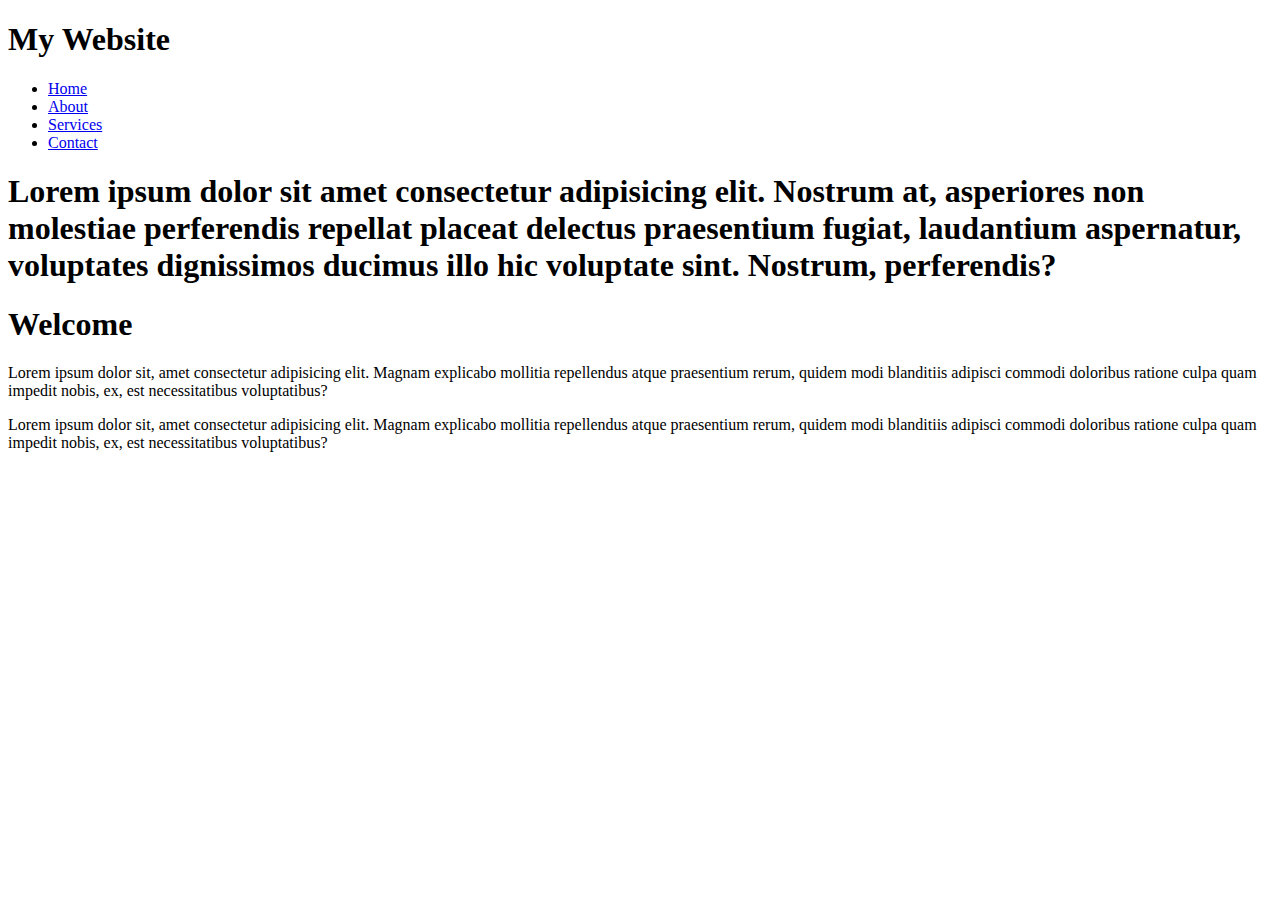
==== website/index.html @ 89949604 "Working on personal website" ====
<!DOCTYPE html>
<html lang="en">
  <head>
    <meta charset="UTF-8" />
    <meta name="viewport" content="width=device-width, initial-scale=1.0" />
    <meta http-equiv="X-UA-Compatible" content="ie=edge" />
    <title>My Personal Website</title>
  </head>
  <body>
    <header id="main-header">
      <div class="container">
        <h1>My Website</h1>
      </div>
    </header>

    <nav id="navbar">
      <div class="container">
        <ul>
          <li><a href="#">Home</a></li>
          <li><a href="#">About</a></li>
          <li><a href="#">Services</a></li>
          <li><a href="#">Contact</a></li>
        </ul>
      </div>
    </nav>
    <section id="showcase">
      <div class="container">
        <h1>
          Lorem ipsum dolor sit amet consectetur adipisicing elit. Nostrum at,
          asperiores non molestiae perferendis repellat placeat delectus
          praesentium fugiat, laudantium aspernatur, voluptates dignissimos
          ducimus illo hic voluptate sint. Nostrum, perferendis?
        </h1>
      </div>
    </section>
    <section id="main">
      <h1>Welcome</h1>
      <p>
        Lorem ipsum dolor sit, amet consectetur adipisicing elit. Magnam
        explicabo mollitia repellendus atque praesentium rerum, quidem modi
        blanditiis adipisci commodi doloribus ratione culpa quam impedit nobis,
        ex, est necessitatibus voluptatibus?
      </p>
    </section>
    <aside id="sidebar">
      <p>
        Lorem ipsum dolor sit, amet consectetur adipisicing elit. Magnam
        explicabo mollitia repellendus atque praesentium rerum, quidem modi
        blanditiis adipisci commodi doloribus ratione culpa quam impedit nobis,
        ex, est necessitatibus voluptatibus?
      </p>
    </aside>
  </body>
</html>
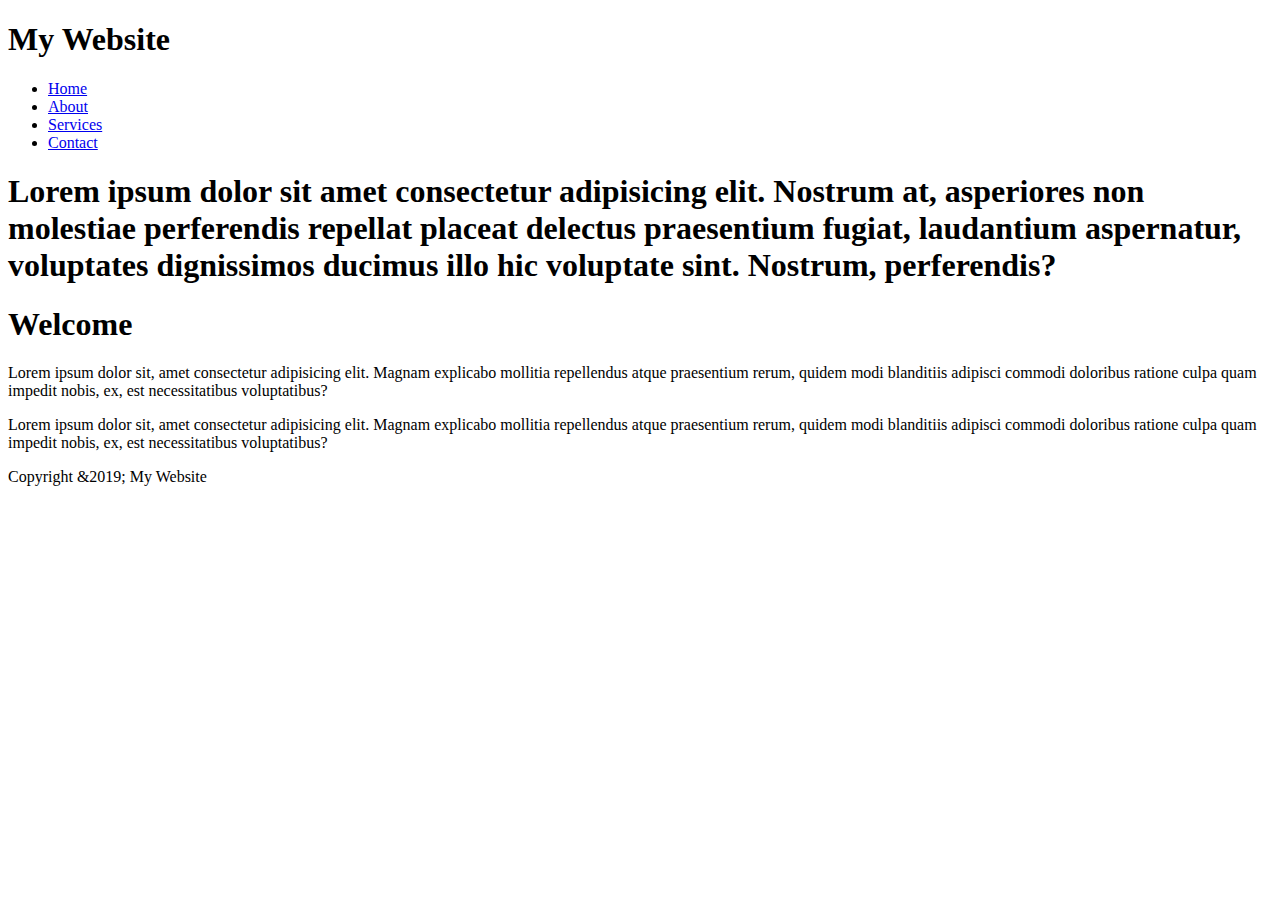
==== commit 19da5ce9: "more changes" ====
--- a/website/index.html
+++ b/website/index.html
@@ -32,6 +32,7 @@
           ducimus illo hic voluptate sint. Nostrum, perferendis?
         </h1>
       </div>
+      <div>
     </section>
     <section id="main">
       <h1>Welcome</h1>
@@ -42,6 +43,7 @@
         ex, est necessitatibus voluptatibus?
       </p>
     </section>
+  </div>
     <aside id="sidebar">
       <p>
         Lorem ipsum dolor sit, amet consectetur adipisicing elit. Magnam
@@ -50,5 +52,8 @@
         ex, est necessitatibus voluptatibus?
       </p>
     </aside>
+    <footer id="main-footer">
+      <p>Copyright &2019; My Website</p>
+    </footer>
   </body>
 </html>
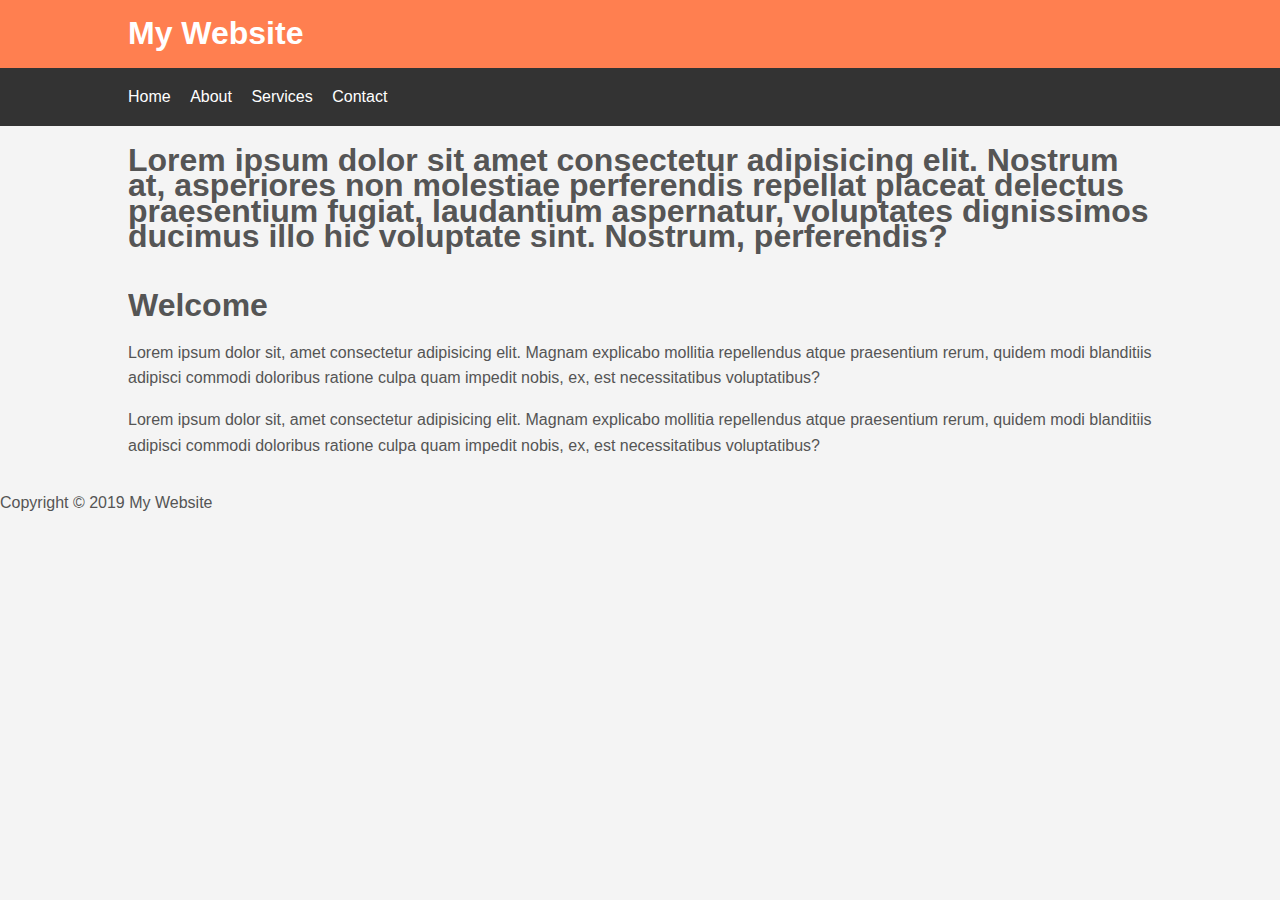
==== commit 9d901fad: "added css style to personal webpage" ====
--- a/website/index.html
+++ b/website/index.html
@@ -5,6 +5,7 @@
     <meta name="viewport" content="width=device-width, initial-scale=1.0" />
     <meta http-equiv="X-UA-Compatible" content="ie=edge" />
     <title>My Personal Website</title>
+    <link rel="stylesheet" type="text/css" href="style.css" />
   </head>
   <body>
     <header id="main-header">
@@ -32,28 +33,28 @@
           ducimus illo hic voluptate sint. Nostrum, perferendis?
         </h1>
       </div>
-      <div>
     </section>
-    <section id="main">
-      <h1>Welcome</h1>
-      <p>
-        Lorem ipsum dolor sit, amet consectetur adipisicing elit. Magnam
-        explicabo mollitia repellendus atque praesentium rerum, quidem modi
-        blanditiis adipisci commodi doloribus ratione culpa quam impedit nobis,
-        ex, est necessitatibus voluptatibus?
-      </p>
-    </section>
-  </div>
-    <aside id="sidebar">
-      <p>
-        Lorem ipsum dolor sit, amet consectetur adipisicing elit. Magnam
-        explicabo mollitia repellendus atque praesentium rerum, quidem modi
-        blanditiis adipisci commodi doloribus ratione culpa quam impedit nobis,
-        ex, est necessitatibus voluptatibus?
-      </p>
-    </aside>
+    <div class="container">
+      <section id="main">
+        <h1>Welcome</h1>
+        <p>
+          Lorem ipsum dolor sit, amet consectetur adipisicing elit. Magnam
+          explicabo mollitia repellendus atque praesentium rerum, quidem modi
+          blanditiis adipisci commodi doloribus ratione culpa quam impedit
+          nobis, ex, est necessitatibus voluptatibus?
+        </p>
+      </section>
+      <aside id="sidebar">
+        <p>
+          Lorem ipsum dolor sit, amet consectetur adipisicing elit. Magnam
+          explicabo mollitia repellendus atque praesentium rerum, quidem modi
+          blanditiis adipisci commodi doloribus ratione culpa quam impedit
+          nobis, ex, est necessitatibus voluptatibus?
+        </p>
+      </aside>
+    </div>
     <footer id="main-footer">
-      <p>Copyright &2019; My Website</p>
+      <p>Copyright &copy; 2019 My Website</p>
     </footer>
   </body>
 </html>
--- a/website/style.css
+++ b/website/style.css
@@ -0,0 +1,39 @@
+body {
+  background-color: #f4f4f4;
+  color: #555;
+  font-family: Arial, Helvetica, sans-seif;
+  font-size: 16px;
+  line-height: 1.6em;
+  margin: 0;
+}
+
+.container {
+  width: 80%;
+  margin: auto;
+  overflow: hidden;
+}
+
+#main-header {
+  background-color: coral;
+  color: #fff;
+}
+
+#navbar {
+  background-color: #333;
+  color: #fff;
+}
+
+#navbar ul {
+  padding: 0;
+  list-style: none;
+}
+
+#navbar li {
+  display: inline;
+}
+
+#navbar a {
+  color: #fff;
+  text-decoration: none;
+  padding-right: 15px;
+}
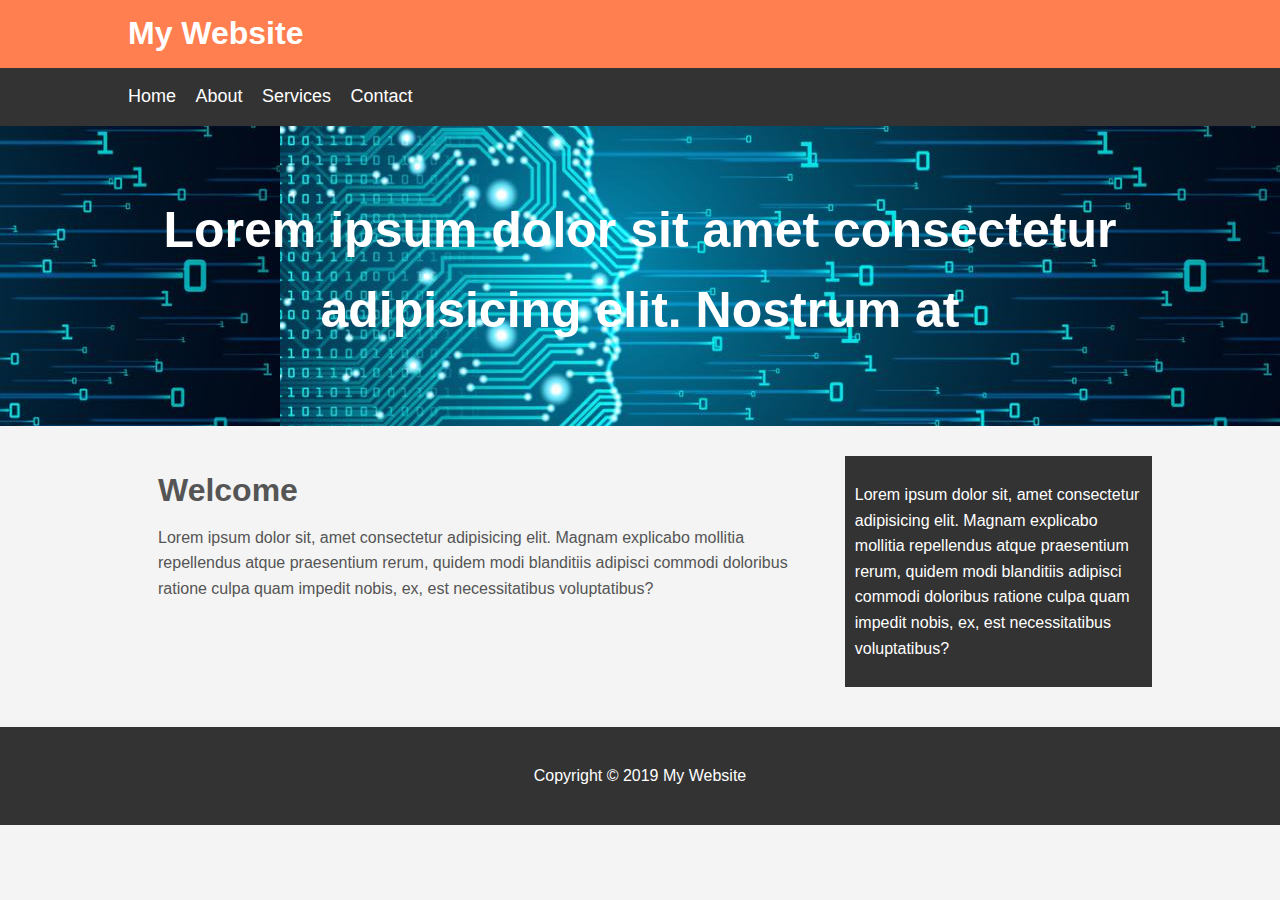
==== commit dae5a4c3: "css style added" ====
--- a/website/index.html
+++ b/website/index.html
@@ -27,10 +27,7 @@
     <section id="showcase">
       <div class="container">
         <h1>
-          Lorem ipsum dolor sit amet consectetur adipisicing elit. Nostrum at,
-          asperiores non molestiae perferendis repellat placeat delectus
-          praesentium fugiat, laudantium aspernatur, voluptates dignissimos
-          ducimus illo hic voluptate sint. Nostrum, perferendis?
+          Lorem ipsum dolor sit amet consectetur adipisicing elit. Nostrum at
         </h1>
       </div>
     </section>
--- a/website/style.css
+++ b/website/style.css
@@ -1,7 +1,7 @@
 body {
   background-color: #f4f4f4;
   color: #555;
-  font-family: Arial, Helvetica, sans-seif;
+  font-family: Arial, Helvetica, sans-serif;
   font-size: 16px;
   line-height: 1.6em;
   margin: 0;
@@ -35,5 +35,57 @@
 #navbar a {
   color: #fff;
   text-decoration: none;
+  font-size: 18px;
   padding-right: 15px;
 }
+
+#showcase {
+  background-image: url("../website/images/ai.jpg");
+  background-position: center right;
+  min-height: 300px;
+  margin-bottom: 30px;
+  text-align: center;
+}
+
+#showcase h1 {
+  color: #fff;
+  font-size: 50px;
+  line-height: 1.6em;
+  padding-top: 30px;
+}
+
+#main {
+  float: left;
+  width: 70%;
+  padding: 0 30px;
+  box-sizing: border-box;
+}
+
+#sidebar {
+  float: right;
+  width: 30%;
+  background: #333;
+  color: #fff;
+  padding: 10px;
+  box-sizing: border-box;
+}
+
+#main-footer {
+  background: #333;
+  color: #fff;
+  text-align: center;
+  padding: 20px;
+  margin-top: 40px;
+}
+
+@media (max-width: 600px) {
+  #main {
+    width: 100%;
+    float: none;
+  }
+
+  #sidebar {
+    width: 100%;
+    float: none;
+  }
+}
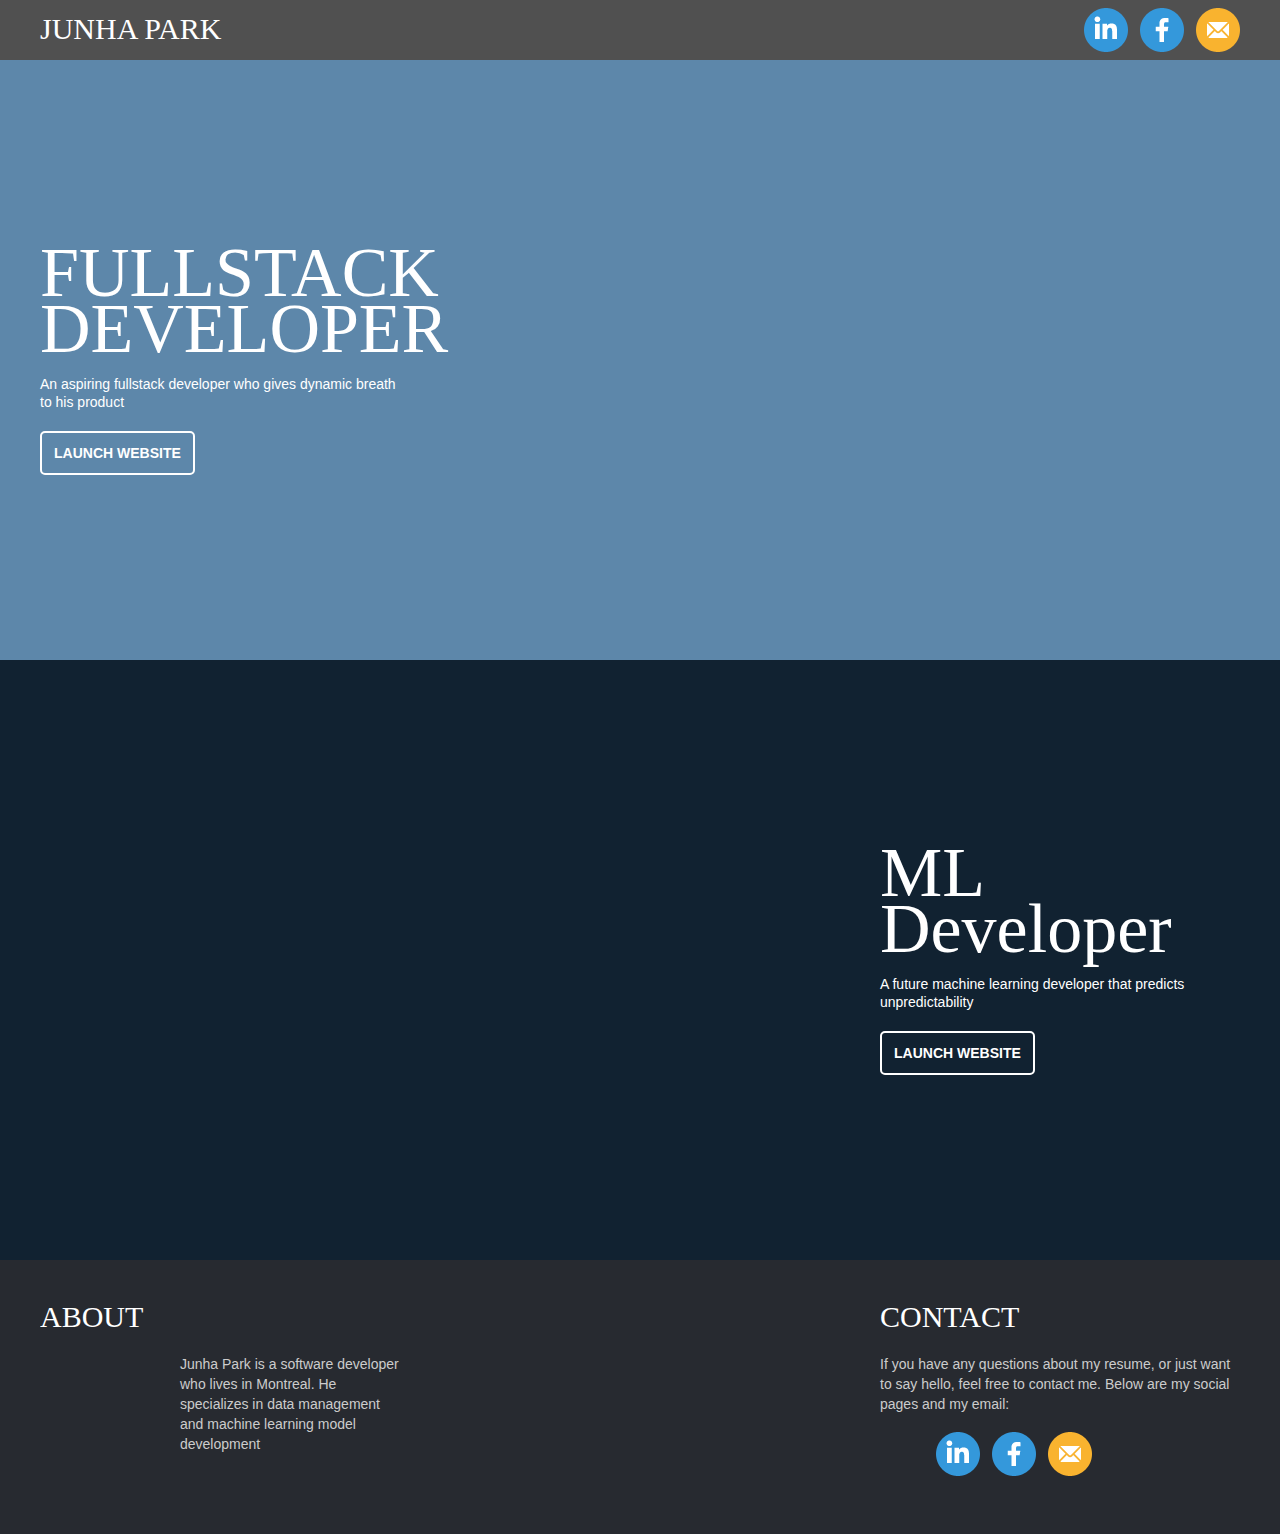
==== commit 87a323ca: "overall layout change &added hyperlinks to socials" ====
--- a/website/index.html
+++ b/website/index.html
@@ -1,57 +1,128 @@
 <!DOCTYPE html>
-<html lang="en">
+<html>
   <head>
-    <meta charset="UTF-8" />
-    <meta name="viewport" content="width=device-width, initial-scale=1.0" />
-    <meta http-equiv="X-UA-Compatible" content="ie=edge" />
-    <title>My Personal Website</title>
+    <meta http-equiv="Content-Type" content="text/html; charset=UTF-8" />
+    <title>Junha Park | junha.park@mail.mcgill.ca</title>
     <link rel="stylesheet" type="text/css" href="style.css" />
   </head>
+
   <body>
-    <header id="main-header">
-      <div class="container">
-        <h1>My Website</h1>
+    <header>
+      <div id="header-container">
+        <div id="title-robby" class="title">JUNHA PARK</div>
+
+        <div id="icons-container-right">
+          <a href="https://github.com/junha1532" target="_blank">
+            <div class="icon icon-github"></div>
+          </a>
+
+          <a
+            href="https://www.linkedin.com/in/junha-park-b4891a139/"
+            target="_blank"
+          >
+            <div class="icon icon-linkedin"></div>
+          </a>
+
+          <a
+            href="https://www.facebook.com/junha.park.96?ref=bookmarks"
+            target="_blank"
+          >
+            <div class="icon icon-facebook"></div>
+          </a>
+
+          <a href="mailto:junha.park@mail.mcgill.ca">
+            <div class="icon icon-last icon-email"></div>
+          </a>
+        </div>
       </div>
     </header>
 
-    <nav id="navbar">
-      <div class="container">
-        <ul>
-          <li><a href="#">Home</a></li>
-          <li><a href="#">About</a></li>
-          <li><a href="#">Services</a></li>
-          <li><a href="#">Contact</a></li>
-        </ul>
+    <main>
+      <div id="portfolio-1" class="portfolio">
+        <div id="portfolio-container-1" class="portfolio-container">
+          <div class="portfolio-text-container portfolio-text-container-left">
+            <div class="portfolio-text-title">FULLSTACK DEVELOPER</div>
+
+            <div class="portfolio-text-body">
+              An aspiring fullstack developer who gives dynamic breath to his
+              product
+            </div>
+
+            <a
+              href="http://www.rleonardi.com/interactive-resume/"
+              target="_blank"
+            >
+              <div class="portfolio-text-button">LAUNCH WEBSITE</div>
+            </a>
+          </div>
+        </div>
       </div>
-    </nav>
-    <section id="showcase">
-      <div class="container">
-        <h1>
-          Lorem ipsum dolor sit amet consectetur adipisicing elit. Nostrum at
-        </h1>
+
+      <div id="portfolio-2" class="portfolio">
+        <div id="portfolio-container-2" class="portfolio-container">
+          <div class="portfolio-text-container portfolio-text-container-right">
+            <div class="portfolio-text-title">ML Developer</div>
+
+            <div class="portfolio-text-body">
+              A future machine learning developer that predicts unpredictability
+            </div>
+
+            <a
+              href="http://www.rleonardi.com/illustration-portfolio/"
+              target="_blank"
+            >
+              <div class="portfolio-text-button">LAUNCH WEBSITE</div>
+            </a>
+          </div>
+        </div>
       </div>
-    </section>
-    <div class="container">
-      <section id="main">
-        <h1>Welcome</h1>
-        <p>
-          Lorem ipsum dolor sit, amet consectetur adipisicing elit. Magnam
-          explicabo mollitia repellendus atque praesentium rerum, quidem modi
-          blanditiis adipisci commodi doloribus ratione culpa quam impedit
-          nobis, ex, est necessitatibus voluptatibus?
-        </p>
-      </section>
-      <aside id="sidebar">
-        <p>
-          Lorem ipsum dolor sit, amet consectetur adipisicing elit. Magnam
-          explicabo mollitia repellendus atque praesentium rerum, quidem modi
-          blanditiis adipisci commodi doloribus ratione culpa quam impedit
-          nobis, ex, est necessitatibus voluptatibus?
-        </p>
-      </aside>
-    </div>
-    <footer id="main-footer">
-      <p>Copyright &copy; 2019 My Website</p>
+    </main>
+
+    <footer>
+      <div id="footer-container">
+        <div class="footer-column">
+          <div class="title">ABOUT</div>
+
+          <div class="avatar"></div>
+
+          <div class="text">
+            Junha Park is a software developer who lives in Montreal. He
+            specializes in data management and machine learning model
+            development
+          </div>
+        </div>
+
+        <div class="footer-column footer-column-last">
+          <div class="title">CONTACT</div>
+
+          <div class="text">
+            If you have any questions about my resume, or just want to say
+            hello, feel free to contact me. Below are my social pages and my
+            email:
+          </div>
+
+          <div>
+            <a href="https://github.com/junha1532" target="_blank">
+              <div class="icon icon-github"></div>
+            </a>
+
+            <a href="https://www.linkedin.com/in/rleonardi" target="_blank">
+              <div class="icon icon-linkedin"></div>
+            </a>
+
+            <a
+              href="https://www.facebook.com/junha.park.96?ref=bookmarks"
+              target="_blank"
+            >
+              <div class="icon icon-facebook"></div>
+            </a>
+
+            <a href="mailto:hey@rleonardi.com">
+              <div class="icon icon-last icon-email"></div>
+            </a>
+          </div>
+        </div>
+      </div>
     </footer>
   </body>
 </html>
--- a/website/style.css
+++ b/website/style.css
@@ -1,91 +1,263 @@
+a {
+  text-decoration: none;
+}
+
+.avatar {
+  position: relative;
+  width: 120px;
+  height: 120px;
+  margin-right: 20px;
+  margin-bottom: 20px;
+  float: left;
+  background-image: url(../image/avatar.png);
+}
+
 body {
-  background-color: #f4f4f4;
-  color: #555;
-  font-family: Arial, Helvetica, sans-serif;
-  font-size: 16px;
-  line-height: 1.6em;
-  margin: 0;
-}
-
-.container {
-  width: 80%;
-  margin: auto;
-  overflow: hidden;
-}
-
-#main-header {
-  background-color: coral;
-  color: #fff;
-}
-
-#navbar {
-  background-color: #333;
-  color: #fff;
-}
-
-#navbar ul {
-  padding: 0;
-  list-style: none;
-}
-
-#navbar li {
-  display: inline;
-}
-
-#navbar a {
-  color: #fff;
+  margin: 0px;
+}
+
+#design-portfolio-cloud {
+  position: absolute;
+  left: 0px;
+  bottom: 0px;
+  width: 100%;
+  height: 228px;
+  background-image: url(../image/design-portfolio-cloud.png);
+  background-position: center;
+}
+
+@font-face {
+  font-family: "miso-bold";
+  src: url("../font/miso-bold.eot");
+  src: url("../font/miso-bold.eot?#iefix") format("embedded-opentype"),
+    url("../font/miso-bold.woff") format("woff"),
+    url("../font/miso-bold.ttf") format("truetype"),
+    url("../font/miso-bold.svg#miso-bold") format("svg");
+  font-weight: normal;
+  font-style: normal;
+}
+
+footer {
+  position: relative;
+  width: 100%;
+  background-color: #272a30;
+}
+
+#footer-container {
+  position: relative;
+  width: 1200px;
+  margin-left: auto;
+  margin-right: auto;
+  overflow: auto;
+  background-color: #272a30;
+}
+
+.footer-column {
+  position: relative;
+  width: 360px;
+  margin-right: 60px;
+  margin-top: 40px;
+  margin-bottom: 40px;
+  float: left;
+}
+
+.footer-column-last {
+  margin-right: 0px;
+  float: right;
+}
+
+header {
+  position: relative;
+  width: 100%;
+  height: 60px;
+  background-color: #505050;
+}
+
+#header-container {
+  position: relative;
+  width: 1200px;
+  height: 60px;
+  margin-left: auto;
+  margin-right: auto;
+  background-color: #505050;
+}
+
+.icon {
+  position: relative;
+  width: 44px;
+  height: 44px;
+  margin-right: 8px;
+  display: inline-block;
+}
+
+.icon-last {
+  margin-right: 0px;
+}
+
+#icons-container-right {
+  position: relative;
+  top: 8px;
+  float: right;
+}
+
+.icon-dribbble {
+  background-image: url(../img/icon-dribbble.png);
+}
+
+.icon-email {
+  background-image: url(../img/icon-email.png);
+}
+
+.icon-facebook {
+  background-image: url(../img/icon-facebook.png);
+}
+
+.icon-instagram {
+  background-image: url(../img/icon-instagram.png);
+}
+
+.icon-linkedin {
+  background-image: url(../img/icon-linkedin.png);
+}
+
+.icon-twitter {
+  background-image: url(../img/icon-twitter.png);
+}
+
+img {
+  border-style: none;
+}
+
+.portfolio {
+  position: relative;
+  width: 100%;
+  height: 600px;
+}
+
+#portfolio-1 {
+  background-image: url(../image/ground.png);
+  background-repeat: repeat-x;
+  background-position: center bottom;
+  background-color: #5d87aa;
+}
+
+#portfolio-2 {
+  background-color: #112231;
+}
+
+#portfolio-3 {
+  background-image: url(../image/design-portfolio-background.jpg);
+  background-position: center top;
+}
+
+.portfolio-container {
+  position: relative;
+  width: 1200px;
+  height: 600px;
+  margin-left: auto;
+  margin-right: auto;
+}
+
+#portfolio-container-1 {
+  background-image: url(../image/interactive-resume.png);
+}
+
+#portfolio-container-2 {
+  background-image: url(../image/illustration-portfolio.png);
+}
+
+#portfolio-container-3 {
+  background-image: url(../image/design-portfolio.jpg);
+}
+
+.portfolio-text-body {
+  position: relative;
+  font-family: Arial;
+  color: #ffffff;
+  font-size: 14px;
+  line-height: 18px;
+  margin-bottom: 20px;
+}
+
+.portfolio-text-button-arrow {
+  position: relative;
+  width: 11px;
+  height: 16px;
+  margin-right: 8px;
+  background-image: url(../image/button-arrow.png);
+}
+
+.portfolio-text-button {
+  position: relative;
+  display: inline-block;
+  padding: 12px;
+  border-style: solid;
+  border-width: 2px;
+  border-radius: 5px;
+  border-color: #ffffff;
+  font-family: Arial;
+  color: #ffffff;
+  font-size: 14px;
+  font-weight: bold;
+}
+
+.portfolio-text-container {
+  position: absolute;
+  width: 360px;
+  top: 50%;
+  transform: translateY(-50%);
+}
+
+.portfolio-text-container-left {
+  left: 0px;
+}
+
+.portfolio-text-container-right {
+  right: 0px;
+}
+
+.portfolio-text-title {
+  position: relative;
+  font-family: miso-bold;
+  color: #ffffff;
+  font-size: 70px;
+  line-height: 56px;
+  margin-bottom: 18px;
+}
+
+.text {
+  position: relative;
+  font-family: Arial;
+  font-size: 14px;
+  color: #cccccc;
+  line-height: 20px;
+  margin-bottom: 18px;
+}
+
+.text a {
+  font-weight: bold;
   text-decoration: none;
-  font-size: 18px;
-  padding-right: 15px;
-}
-
-#showcase {
-  background-image: url("../website/images/ai.jpg");
-  background-position: center right;
-  min-height: 300px;
-  margin-bottom: 30px;
-  text-align: center;
-}
-
-#showcase h1 {
-  color: #fff;
-  font-size: 50px;
-  line-height: 1.6em;
-  padding-top: 30px;
-}
-
-#main {
+  color: #ffffff;
+}
+
+.title {
+  position: relative;
+  font-family: miso-bold;
+  color: #ffffff;
+  font-size: 30px;
+  margin-bottom: 20px;
+}
+
+#title-robby {
+  top: 12px;
   float: left;
-  width: 70%;
-  padding: 0 30px;
-  box-sizing: border-box;
-}
-
-#sidebar {
-  float: right;
-  width: 30%;
-  background: #333;
-  color: #fff;
-  padding: 10px;
-  box-sizing: border-box;
-}
-
-#main-footer {
-  background: #333;
-  color: #fff;
-  text-align: center;
-  padding: 20px;
-  margin-top: 40px;
-}
-
-@media (max-width: 600px) {
-  #main {
-    width: 100%;
-    float: none;
-  }
-
-  #sidebar {
-    width: 100%;
-    float: none;
-  }
-}
+}
+
+.tutorial-banner {
+  position: absolute;
+  right: 0px;
+  top: 0px;
+  width: 114px;
+  height: 114px;
+  background-image: url(../image/tutorial-banner.png);
+}
